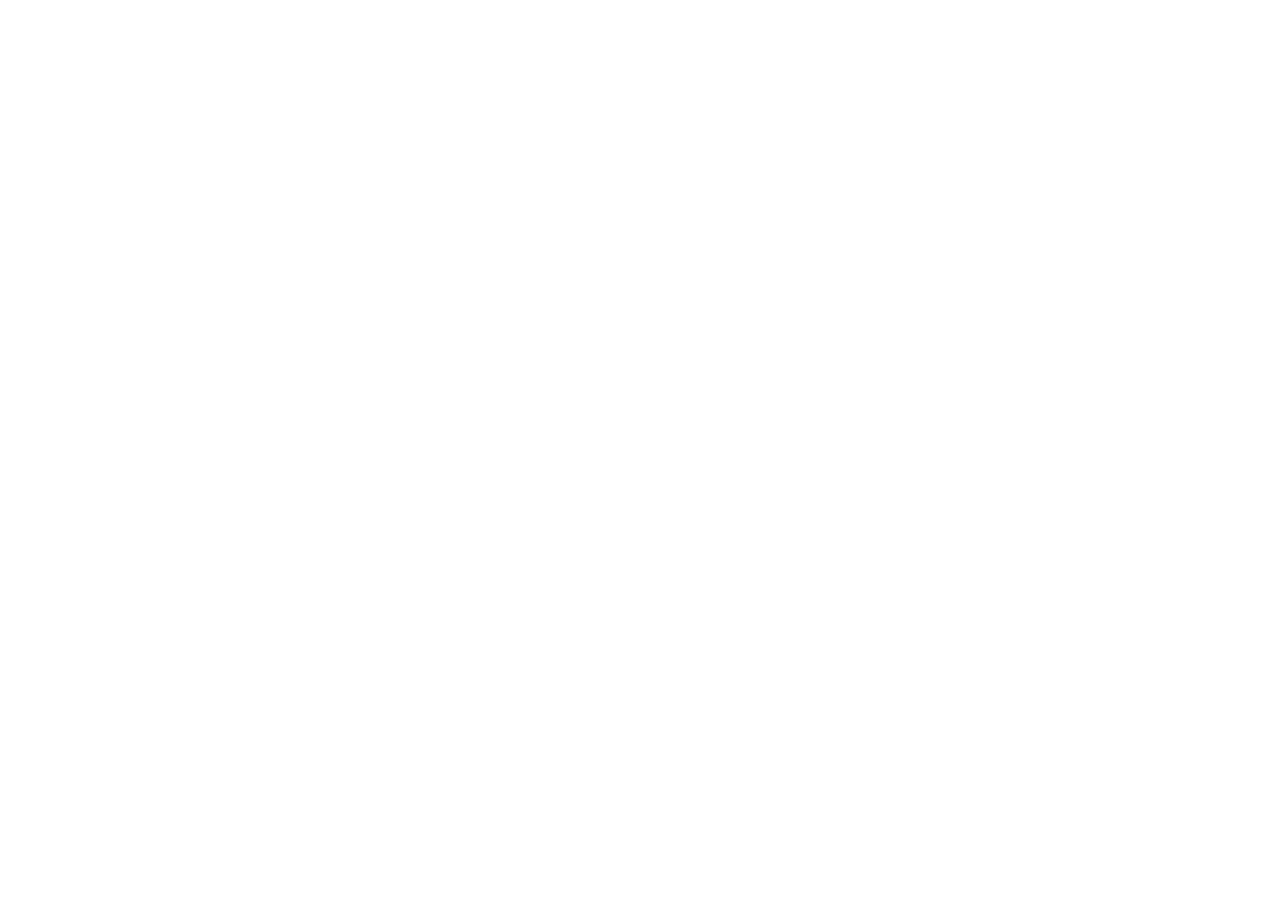
==== index.html @ 672f3508 "first commit" ====
<!DOCTYPE html>
<html lang="en">
<head>
    <meta charset="UTF-8">
    <meta name="viewport" content="width=device-width, initial-scale=1.0">
    <meta http-equiv="X-UA-Compatible" content="ie=edge">
    <title>Document</title>
</head>
<body>
    
</body>
</html>
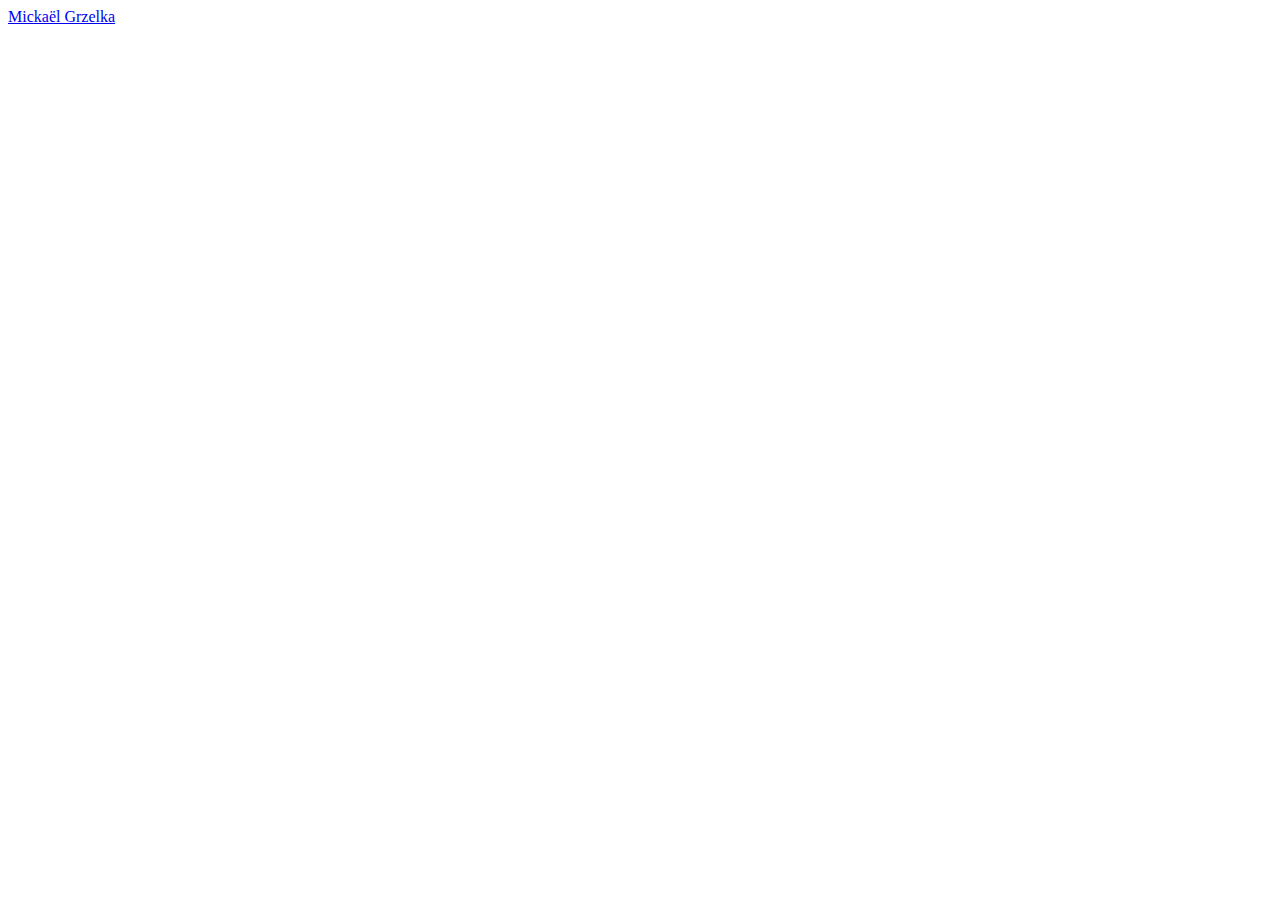
==== commit 82bee33a: "add link to my linkedin account" ====
--- a/index.html
+++ b/index.html
@@ -4,9 +4,22 @@
     <meta charset="UTF-8">
     <meta name="viewport" content="width=device-width, initial-scale=1.0">
     <meta http-equiv="X-UA-Compatible" content="ie=edge">
+    <link rel="stylesheet" href="style.css">
     <title>Document</title>
 </head>
 <body>
-    
+   <div class="purple"></div>
+<div class="medium-blue"></div>
+<div class="light-blue"></div>
+<div class="red"></div>
+<div class="orange"></div>
+<div class="yellow"></div>
+<div class="cyan"></div>
+<div class="light-green"></div>
+<div class="lime"></div>
+<div class="magenta"></div>
+<div class="lightish-red"></div>
+<div class="pink"></div>
+<a href="https://www.linkedin.com/in/grzelka-mickael-687b62192/">Mickaël Grzelka</a>
 </body>
 </html>--- a/style.css
+++ b/style.css
@@ -0,0 +1,3 @@
+
+
+/*# sourceMappingURL=style.css.map */
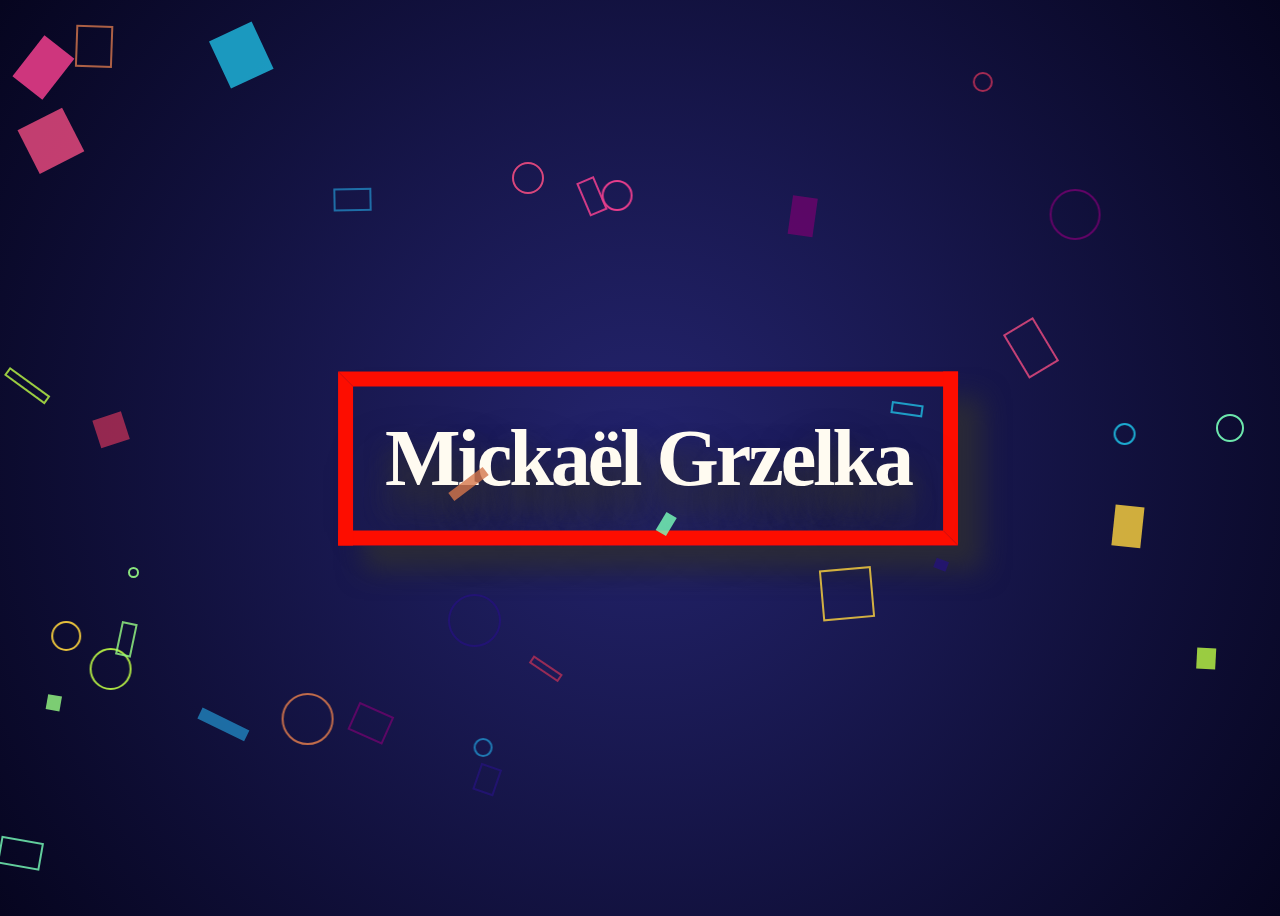
==== commit 736ef0ea: "add jquery and new path for the link of the button" ====
--- a/index.html
+++ b/index.html
@@ -1,25 +1,31 @@
 <!DOCTYPE html>
 <html lang="en">
+
 <head>
-    <meta charset="UTF-8">
-    <meta name="viewport" content="width=device-width, initial-scale=1.0">
-    <meta http-equiv="X-UA-Compatible" content="ie=edge">
-    <link rel="stylesheet" href="style.css">
-    <title>Document</title>
+  <meta charset="UTF-8" />
+  <meta name="viewport" content="width=device-width, initial-scale=1.0" />
+  <meta http-equiv="X-UA-Compatible" content="ie=edge" />
+  <script src="https://code.jquery.com/jquery-3.4.1.js" integrity="sha256-WpOohJOqMqqyKL9FccASB9O0KwACQJpFTUBLTYOVvVU="
+    crossorigin="anonymous"></script>
+  <link rel="stylesheet" href="style.css" />
+  <title>Document</title>
 </head>
+
 <body>
-   <div class="purple"></div>
-<div class="medium-blue"></div>
-<div class="light-blue"></div>
-<div class="red"></div>
-<div class="orange"></div>
-<div class="yellow"></div>
-<div class="cyan"></div>
-<div class="light-green"></div>
-<div class="lime"></div>
-<div class="magenta"></div>
-<div class="lightish-red"></div>
-<div class="pink"></div>
-<a href="https://www.linkedin.com/in/grzelka-mickael-687b62192/">Mickaël Grzelka</a>
+  <div class="purple"></div>
+  <div class="medium-blue"></div>
+  <div class="light-blue"></div>
+  <div class="red"></div>
+  <div class="orange"></div>
+  <div class="yellow"></div>
+  <div class="cyan"></div>
+  <div class="light-green"></div>
+  <div class="lime"></div>
+  <div class="magenta"></div>
+  <div class="lightish-red"></div>
+  <div class="pink"></div>
+  <a href="test.html" class="buttonLink">Mickaël Grzelka</a>
+  <script src="/script.js"></script>
 </body>
+
 </html>--- a/style.css
+++ b/style.css
@@ -1,3 +1,471 @@
-
+@import url(https://fonts.googleapis.com/css?family=Carter+One);
+body {
+  background: radial-gradient(circle, #24246e, #06051f);
+  overflow: hidden;
+  position: relative;
+  width: 100vw;
+  height: 100vh; }
+  body:active div,
+  body:active div::before,
+  body:active div::after {
+    padding: 40px; }
+
+div,
+div::before,
+div::after {
+  content: '';
+  position: fixed;
+  top: 0;
+  left: 0;
+  opacity: 0.9;
+  transform-origin: top;
+  transition: all 5s linear 0s; }
+
+.purple {
+  animation: purple linear 30s alternate infinite;
+  border: 2px solid #241379;
+  border-radius: 100%;
+  width: 49px;
+  height: 49px;
+  transform: translate3d(35vw, 66vh, 0);
+  z-index: 9; }
+
+.purple::before {
+  animation: purple-pseudo linear 15s alternate infinite;
+  background: #241379;
+  border: 2px solid #241379;
+  width: 9px;
+  height: 6px;
+  transform: translate3d(38vw, -4vh, 0) rotate(21deg); }
+
+.purple::after {
+  animation: purple-pseudo linear 20s alternate infinite;
+  border: 2px solid #241379;
+  width: 24px;
+  height: 18px;
+  transform: translate3d(1vw, 20vh, 0) rotate(289deg); }
+
+@keyframes purple {
+  50% {
+    transform: translate3d(32vw, 88vh, 0); }
+  100% {
+    transform: translate3d(89vw, 65vh, 0); } }
+@keyframes purple-pseudo {
+  33% {
+    transform: translate3d(-11vw, -51vh, 0) rotate(279deg); }
+  100% {
+    transform: translate3d(10vw, 33vh, 0) rotate(52deg); } }
+.medium-blue {
+  animation: medium-blue linear 30s alternate infinite;
+  border: 2px solid #2185bf;
+  border-radius: 100%;
+  width: 15px;
+  height: 15px;
+  transform: translate3d(37vw, 82vh, 0);
+  z-index: 3; }
+
+.medium-blue::before {
+  animation: medium-blue-pseudo linear 15s alternate infinite;
+  background: #2185bf;
+  border: 2px solid #2185bf;
+  width: 8px;
+  height: 48px;
+  transform: translate3d(-22vw, -3vh, 0) rotate(296deg); }
+
+.medium-blue::after {
+  animation: medium-blue-pseudo linear 20s alternate infinite;
+  border: 2px solid #2185bf;
+  width: 19px;
+  height: 34px;
+  transform: translate3d(-12vw, -60vh, 0) rotate(269deg); }
+
+@keyframes medium-blue {
+  50% {
+    transform: translate3d(37vw, 75vh, 0); }
+  100% {
+    transform: translate3d(46vw, 99vh, 0); } }
+@keyframes medium-blue-pseudo {
+  33% {
+    transform: translate3d(50vw, -75vh, 0) rotate(199deg); }
+  100% {
+    transform: translate3d(-9vw, -80vh, 0) rotate(201deg); } }
+.light-blue {
+  animation: light-blue linear 30s alternate infinite;
+  border: 2px solid #1fbce1;
+  border-radius: 100%;
+  width: 18px;
+  height: 18px;
+  transform: translate3d(87vw, 47vh, 0);
+  z-index: 9; }
+
+.light-blue::before {
+  animation: light-blue-pseudo linear 15s alternate infinite;
+  background: #1fbce1;
+  border: 2px solid #1fbce1;
+  width: 48px;
+  height: 43px;
+  transform: translate3d(-72vw, -40vh, 0) rotate(245deg); }
+
+.light-blue::after {
+  animation: light-blue-pseudo linear 20s alternate infinite;
+  border: 2px solid #1fbce1;
+  width: 8px;
+  height: 28px;
+  transform: translate3d(-18vw, -2vh, 0) rotate(278deg); }
+
+@keyframes light-blue {
+  50% {
+    transform: translate3d(27vw, 9vh, 0); }
+  100% {
+    transform: translate3d(5vw, 23vh, 0); } }
+@keyframes light-blue-pseudo {
+  33% {
+    transform: translate3d(19vw, 35vh, 0) rotate(147deg); }
+  100% {
+    transform: translate3d(84vw, 75vh, 0) rotate(192deg); } }
+.red {
+  animation: red linear 30s alternate infinite;
+  border: 2px solid #b62f56;
+  border-radius: 100%;
+  width: 16px;
+  height: 16px;
+  transform: translate3d(76vw, 8vh, 0);
+  z-index: 1; }
+
+.red::before {
+  animation: red-pseudo linear 15s alternate infinite;
+  background: #b62f56;
+  border: 2px solid #b62f56;
+  width: 26px;
+  height: 25px;
+  transform: translate3d(-69vw, 38vh, 0) rotate(342deg); }
+
+.red::after {
+  animation: red-pseudo linear 20s alternate infinite;
+  border: 2px solid #b62f56;
+  width: 5px;
+  height: 31px;
+  transform: translate3d(-35vw, 65vh, 0) rotate(304deg); }
+
+@keyframes red {
+  50% {
+    transform: translate3d(29vw, 83vh, 0); }
+  100% {
+    transform: translate3d(25vw, 77vh, 0); } }
+@keyframes red-pseudo {
+  33% {
+    transform: translate3d(18vw, -68vh, 0) rotate(127deg); }
+  100% {
+    transform: translate3d(-24vw, -44vh, 0) rotate(345deg); } }
+.orange {
+  animation: orange linear 30s alternate infinite;
+  border: 2px solid #d5764c;
+  border-radius: 100%;
+  width: 48px;
+  height: 48px;
+  transform: translate3d(22vw, 77vh, 0);
+  z-index: 2; }
+
+.orange::before {
+  animation: orange-pseudo linear 15s alternate infinite;
+  background: #d5764c;
+  border: 2px solid #d5764c;
+  width: 39px;
+  height: 6px;
+  transform: translate3d(13vw, -23vh, 0) rotate(143deg); }
+
+.orange::after {
+  animation: orange-pseudo linear 20s alternate infinite;
+  border: 2px solid #d5764c;
+  width: 38px;
+  height: 33px;
+  transform: translate3d(-15vw, -72vh, 0) rotate(92deg); }
+
+@keyframes orange {
+  50% {
+    transform: translate3d(73vw, 54vh, 0); }
+  100% {
+    transform: translate3d(92vw, 41vh, 0); } }
+@keyframes orange-pseudo {
+  33% {
+    transform: translate3d(-43vw, 4vh, 0) rotate(9deg); }
+  100% {
+    transform: translate3d(-45vw, 19vh, 0) rotate(196deg); } }
+.yellow {
+  animation: yellow linear 30s alternate infinite;
+  border: 2px solid #ffd53e;
+  border-radius: 100%;
+  width: 26px;
+  height: 26px;
+  transform: translate3d(4vw, 69vh, 0);
+  z-index: 7; }
+
+.yellow::before {
+  animation: yellow-pseudo linear 15s alternate infinite;
+  background: #ffd53e;
+  border: 2px solid #ffd53e;
+  width: 25px;
+  height: 37px;
+  transform: translate3d(83vw, -13vh, 0) rotate(6deg); }
+
+.yellow::after {
+  animation: yellow-pseudo linear 20s alternate infinite;
+  border: 2px solid #ffd53e;
+  width: 47px;
+  height: 48px;
+  transform: translate3d(58vw, -3vh, 0) rotate(265deg); }
+
+@keyframes yellow {
+  50% {
+    transform: translate3d(63vw, 58vh, 0); }
+  100% {
+    transform: translate3d(18vw, 61vh, 0); } }
+@keyframes yellow-pseudo {
+  33% {
+    transform: translate3d(-57vw, -24vh, 0) rotate(188deg); }
+  100% {
+    transform: translate3d(23vw, -61vh, 0) rotate(53deg); } }
+.cyan {
+  animation: cyan linear 30s alternate infinite;
+  border: 2px solid #78ffba;
+  border-radius: 100%;
+  width: 24px;
+  height: 24px;
+  transform: translate3d(95vw, 46vh, 0);
+  z-index: 7; }
+
+.cyan::before {
+  animation: cyan-pseudo linear 15s alternate infinite;
+  background: #78ffba;
+  border: 2px solid #78ffba;
+  width: 8px;
+  height: 17px;
+  transform: translate3d(-44vw, 13vh, 0) rotate(211deg); }
+
+.cyan::after {
+  animation: cyan-pseudo linear 20s alternate infinite;
+  border: 2px solid #78ffba;
+  width: 24px;
+  height: 39px;
+  transform: translate3d(-93vw, 49vh, 0) rotate(100deg); }
+
+@keyframes cyan {
+  50% {
+    transform: translate3d(21vw, 29vh, 0); }
+  100% {
+    transform: translate3d(53vw, 82vh, 0); } }
+@keyframes cyan-pseudo {
+  33% {
+    transform: translate3d(62vw, -23vh, 0) rotate(26deg); }
+  100% {
+    transform: translate3d(-6vw, -71vh, 0) rotate(346deg); } }
+.light-green {
+  animation: light-green linear 30s alternate infinite;
+  border: 2px solid #98fd85;
+  border-radius: 100%;
+  width: 7px;
+  height: 7px;
+  transform: translate3d(10vw, 63vh, 0);
+  z-index: 9; }
+
+.light-green::before {
+  animation: light-green-pseudo linear 15s alternate infinite;
+  background: #98fd85;
+  border: 2px solid #98fd85;
+  width: 11px;
+  height: 10px;
+  transform: translate3d(-6vw, 15vh, 0) rotate(100deg); }
+
+.light-green::after {
+  animation: light-green-pseudo linear 20s alternate infinite;
+  border: 2px solid #98fd85;
+  width: 30px;
+  height: 12px;
+  transform: translate3d(-1vw, 8vh, 0) rotate(102deg); }
+
+@keyframes light-green {
+  50% {
+    transform: translate3d(28vw, 25vh, 0); }
+  100% {
+    transform: translate3d(95vw, 10vh, 0); } }
+@keyframes light-green-pseudo {
+  33% {
+    transform: translate3d(53vw, 5vh, 0) rotate(24deg); }
+  100% {
+    transform: translate3d(-26vw, 56vh, 0) rotate(226deg); } }
+.lime {
+  animation: lime linear 30s alternate infinite;
+  border: 2px solid #befb46;
+  border-radius: 100%;
+  width: 38px;
+  height: 38px;
+  transform: translate3d(7vw, 72vh, 0);
+  z-index: 7; }
+
+.lime::before {
+  animation: lime-pseudo linear 15s alternate infinite;
+  background: #befb46;
+  border: 2px solid #befb46;
+  width: 17px;
+  height: 15px;
+  transform: translate3d(87vw, 1vh, 0) rotate(93deg); }
+
+.lime::after {
+  animation: lime-pseudo linear 20s alternate infinite;
+  border: 2px solid #befb46;
+  width: 6px;
+  height: 46px;
+  transform: translate3d(-7vw, -31vh, 0) rotate(306deg); }
+
+@keyframes lime {
+  50% {
+    transform: translate3d(63vw, 36vh, 0); }
+  100% {
+    transform: translate3d(90vw, 33vh, 0); } }
+@keyframes lime-pseudo {
+  33% {
+    transform: translate3d(30vw, -23vh, 0) rotate(232deg); }
+  100% {
+    transform: translate3d(-42vw, 0vh, 0) rotate(308deg); } }
+.magenta {
+  animation: magenta linear 30s alternate infinite;
+  border: 2px solid #6c046c;
+  border-radius: 100%;
+  width: 47px;
+  height: 47px;
+  transform: translate3d(82vw, 21vh, 0);
+  z-index: 1; }
+
+.magenta::before {
+  animation: magenta-pseudo linear 15s alternate infinite;
+  background: #6c046c;
+  border: 2px solid #6c046c;
+  width: 35px;
+  height: 21px;
+  transform: translate3d(-20vw, 3vh, 0) rotate(98deg); }
+
+.magenta::after {
+  animation: magenta-pseudo linear 20s alternate infinite;
+  border: 2px solid #6c046c;
+  width: 26px;
+  height: 34px;
+  transform: translate3d(-53vw, 60vh, 0) rotate(114deg); }
+
+@keyframes magenta {
+  50% {
+    transform: translate3d(20vw, 69vh, 0); }
+  100% {
+    transform: translate3d(15vw, 60vh, 0); } }
+@keyframes magenta-pseudo {
+  33% {
+    transform: translate3d(75vw, 15vh, 0) rotate(142deg); }
+  100% {
+    transform: translate3d(8vw, -40vh, 0) rotate(84deg); } }
+.lightish-red {
+  animation: lightish-red linear 30s alternate infinite;
+  border: 2px solid #f04c81;
+  border-radius: 100%;
+  width: 28px;
+  height: 28px;
+  transform: translate3d(40vw, 18vh, 0);
+  z-index: 1; }
+
+.lightish-red::before {
+  animation: lightish-red-pseudo linear 15s alternate infinite;
+  background: #f04c81;
+  border: 2px solid #f04c81;
+  width: 46px;
+  height: 45px;
+  transform: translate3d(-39vw, -5vh, 0) rotate(333deg); }
+
+.lightish-red::after {
+  animation: lightish-red-pseudo linear 20s alternate infinite;
+  border: 2px solid #f04c81;
+  width: 31px;
+  height: 47px;
+  transform: translate3d(38vw, 18vh, 0) rotate(329deg); }
+
+@keyframes lightish-red {
+  50% {
+    transform: translate3d(92vw, 46vh, 0); }
+  100% {
+    transform: translate3d(53vw, 83vh, 0); } }
+@keyframes lightish-red-pseudo {
+  33% {
+    transform: translate3d(-64vw, 6vh, 0) rotate(310deg); }
+  100% {
+    transform: translate3d(28vw, -5vh, 0) rotate(282deg); } }
+.pink {
+  animation: pink linear 30s alternate infinite;
+  border: 2px solid #ff4293;
+  border-radius: 100%;
+  width: 27px;
+  height: 27px;
+  transform: translate3d(47vw, 20vh, 0);
+  z-index: 6; }
+
+.pink::before {
+  animation: pink-pseudo linear 15s alternate infinite;
+  background: #ff4293;
+  border: 2px solid #ff4293;
+  width: 34px;
+  height: 48px;
+  transform: translate3d(-44vw, -15vh, 0) rotate(38deg); }
+
+.pink::after {
+  animation: pink-pseudo linear 20s alternate infinite;
+  border: 2px solid #ff4293;
+  width: 32px;
+  height: 15px;
+  transform: translate3d(-3vw, 2vh, 0) rotate(247deg); }
+
+@keyframes pink {
+  50% {
+    transform: translate3d(44vw, 80vh, 0); }
+  100% {
+    transform: translate3d(11vw, 42vh, 0); } }
+@keyframes pink-pseudo {
+  33% {
+    transform: translate3d(-1vw, -4vh, 0) rotate(309deg); }
+  100% {
+    transform: translate3d(-1vw, 54vh, 0) rotate(69deg); } }
+@keyframes tipsy {
+  0% {
+    transform: translateX(-50%) translateY(-50%) rotate(0deg); }
+  100% {
+    transform: translateX(-50%) translateY(-50%) rotate(360deg); } }
+a {
+  color: #fffbf1;
+  text-shadow: 0 20px 25px #2e2e31, 0 40px 60px #2e2e31;
+  font-size: 80px;
+  font-weight: bold;
+  text-decoration: none;
+  letter-spacing: -3px;
+  margin: 0;
+  position: absolute;
+  top: 50%;
+  left: 50%;
+  transform: translateX(-50%) translateY(-50%); }
+
+a:before,
+a:after {
+  content: '';
+  padding: .9em .4em;
+  position: absolute;
+  left: 50%;
+  width: 100%;
+  top: 50%;
+  display: block;
+  border: 15px solid red;
+  transform: translateX(-50%) translateY(-50%) rotate(0deg);
+  animation: 10s infinite alternate ease-in-out tipsy; }
+
+a:before {
+  border-color: #fd0d00 #fd0d00 rgba(255, 0, 0, 0) rgba(0, 0, 0, 0);
+  z-index: -1; }
+
+a:after {
+  border-color: rgba(0, 0, 0, 0) rgba(0, 0, 0, 0) #fd0d00 #fd0d00;
+  box-shadow: 25px 25px 25px rgba(46, 46, 49, 0.8); }
 
 /*# sourceMappingURL=style.css.map */
